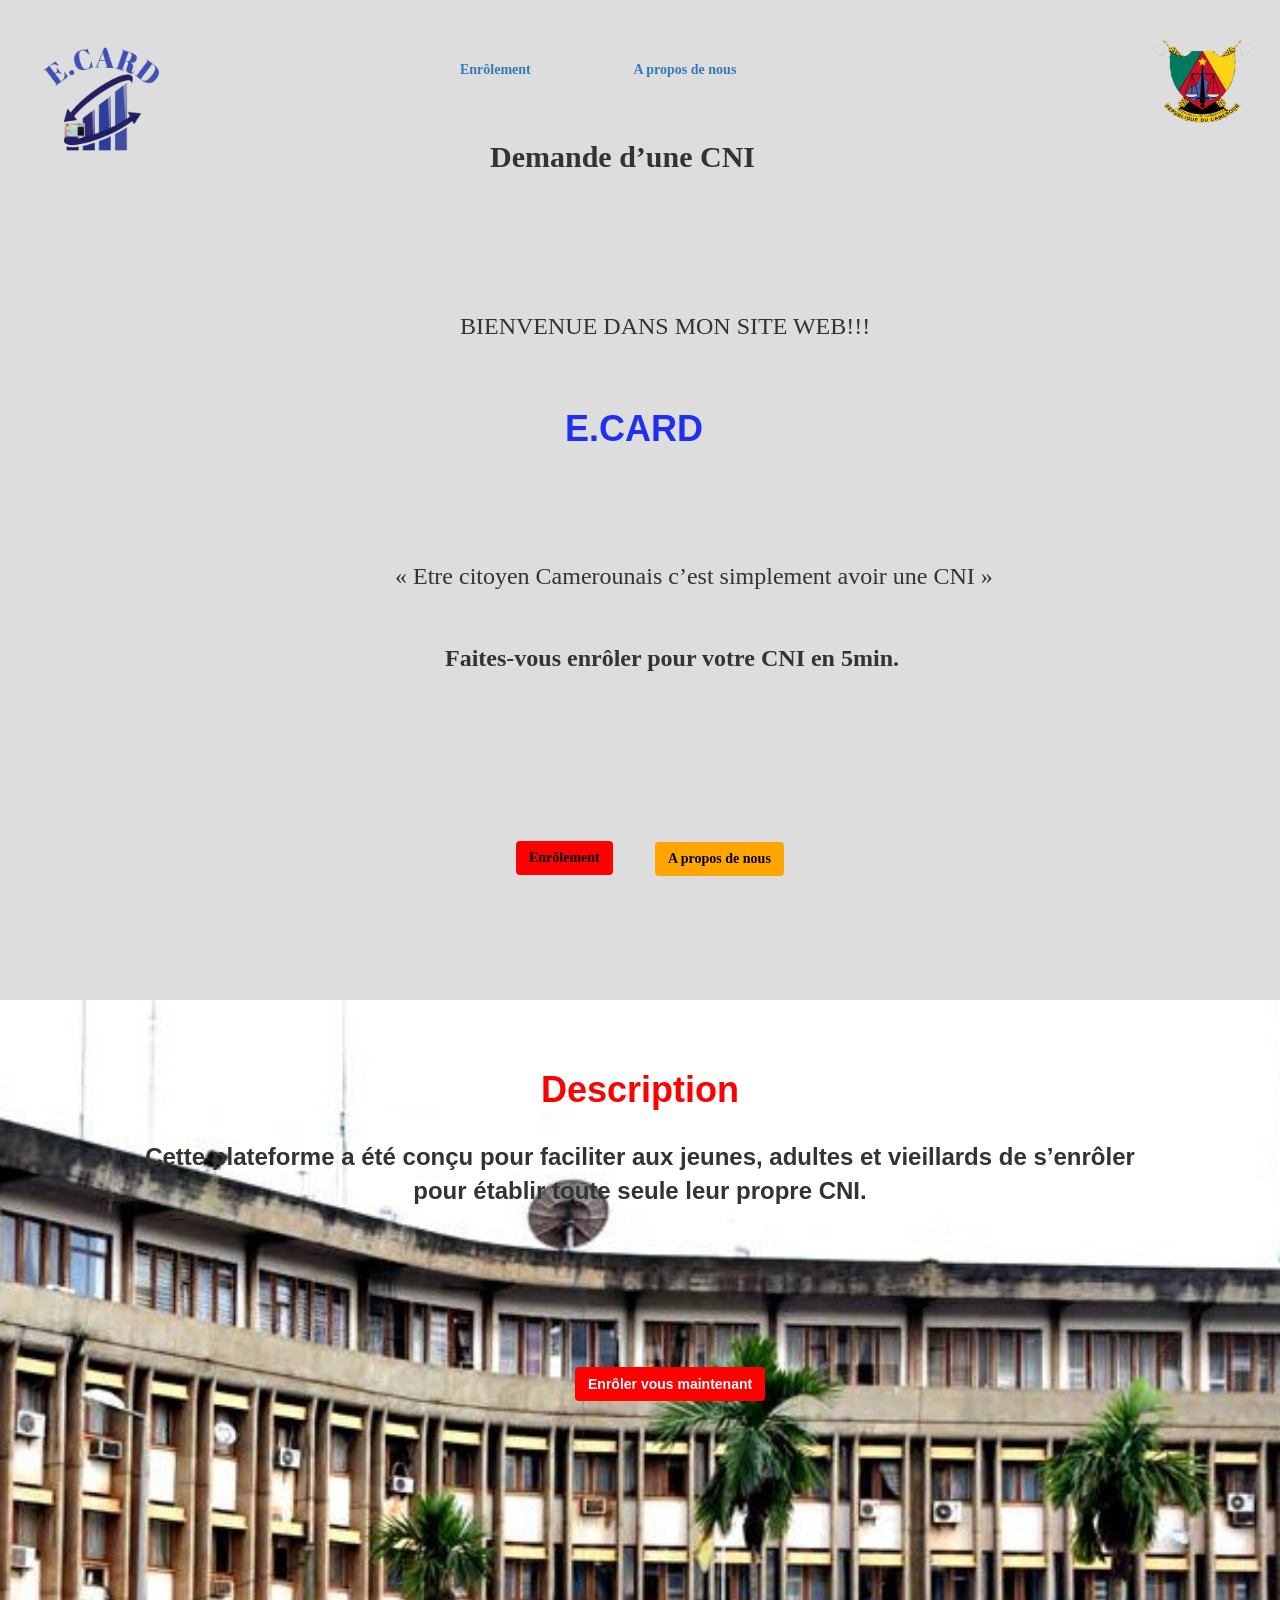
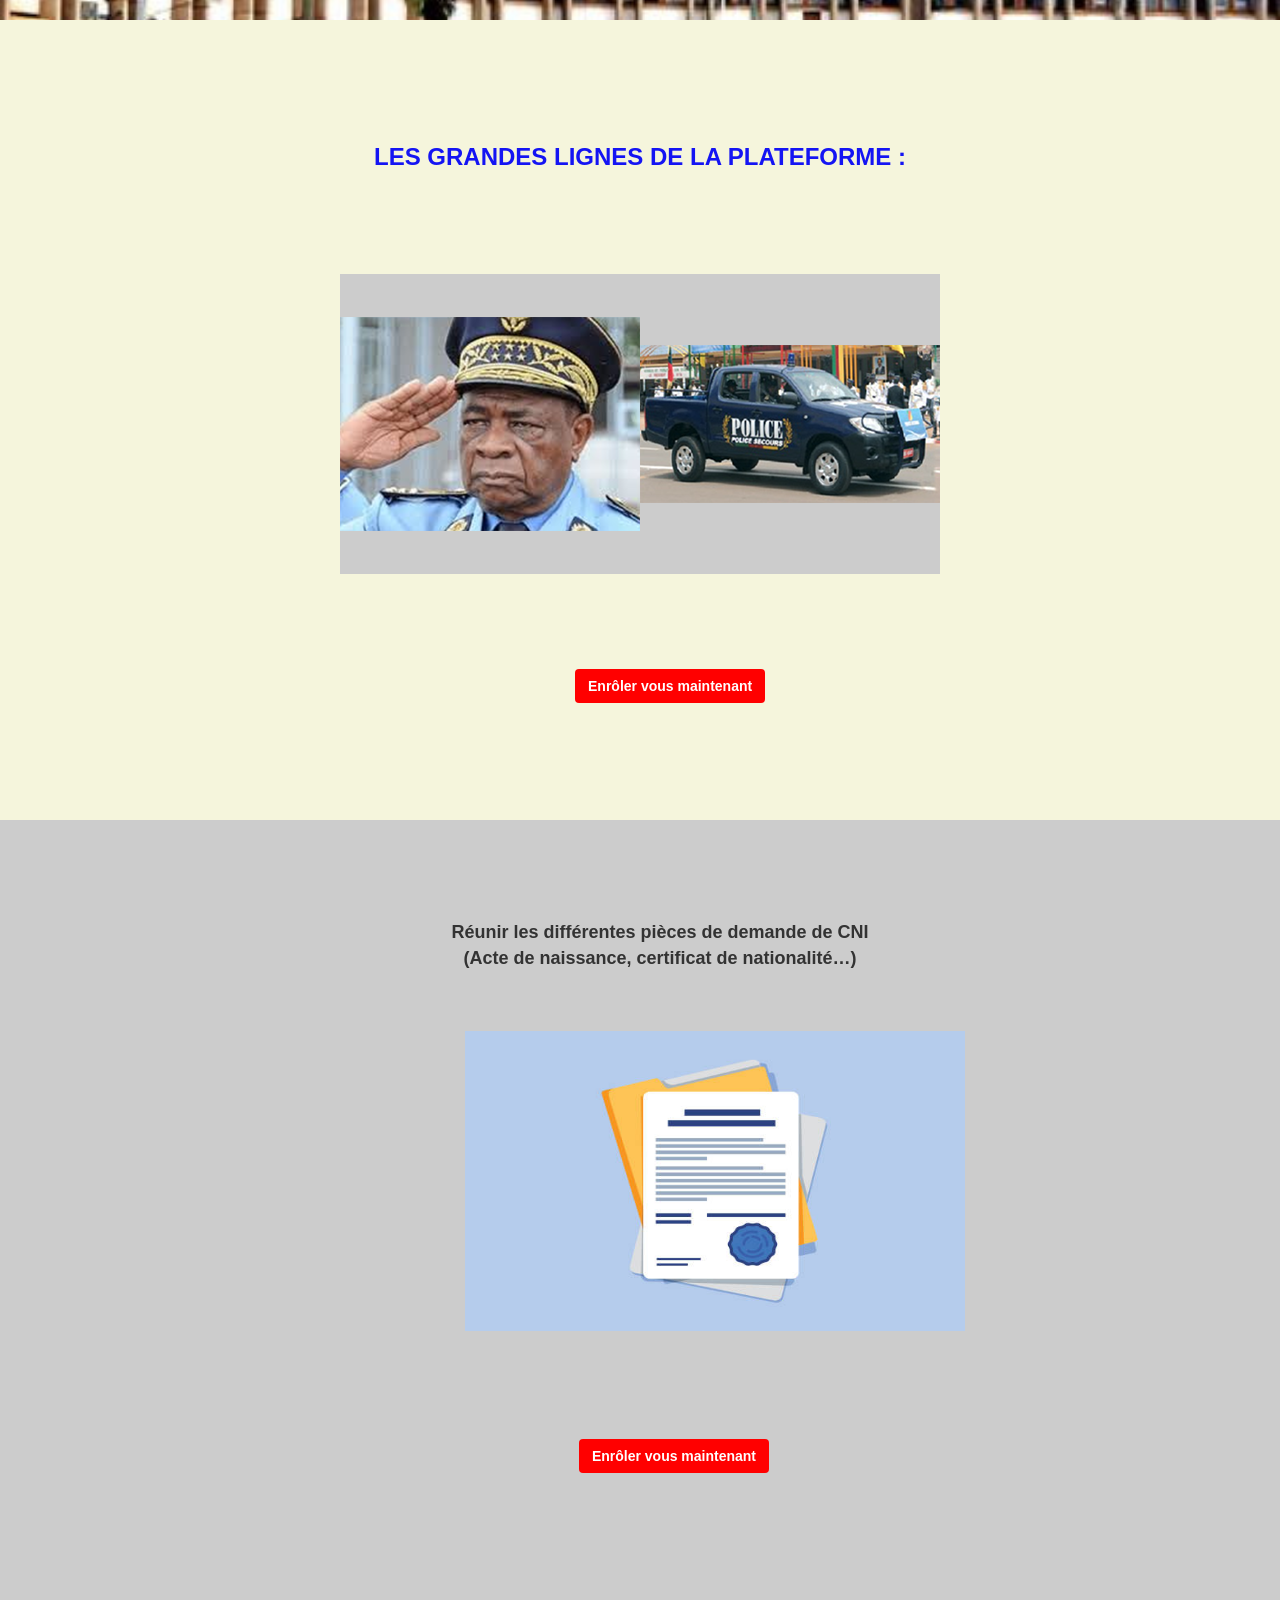
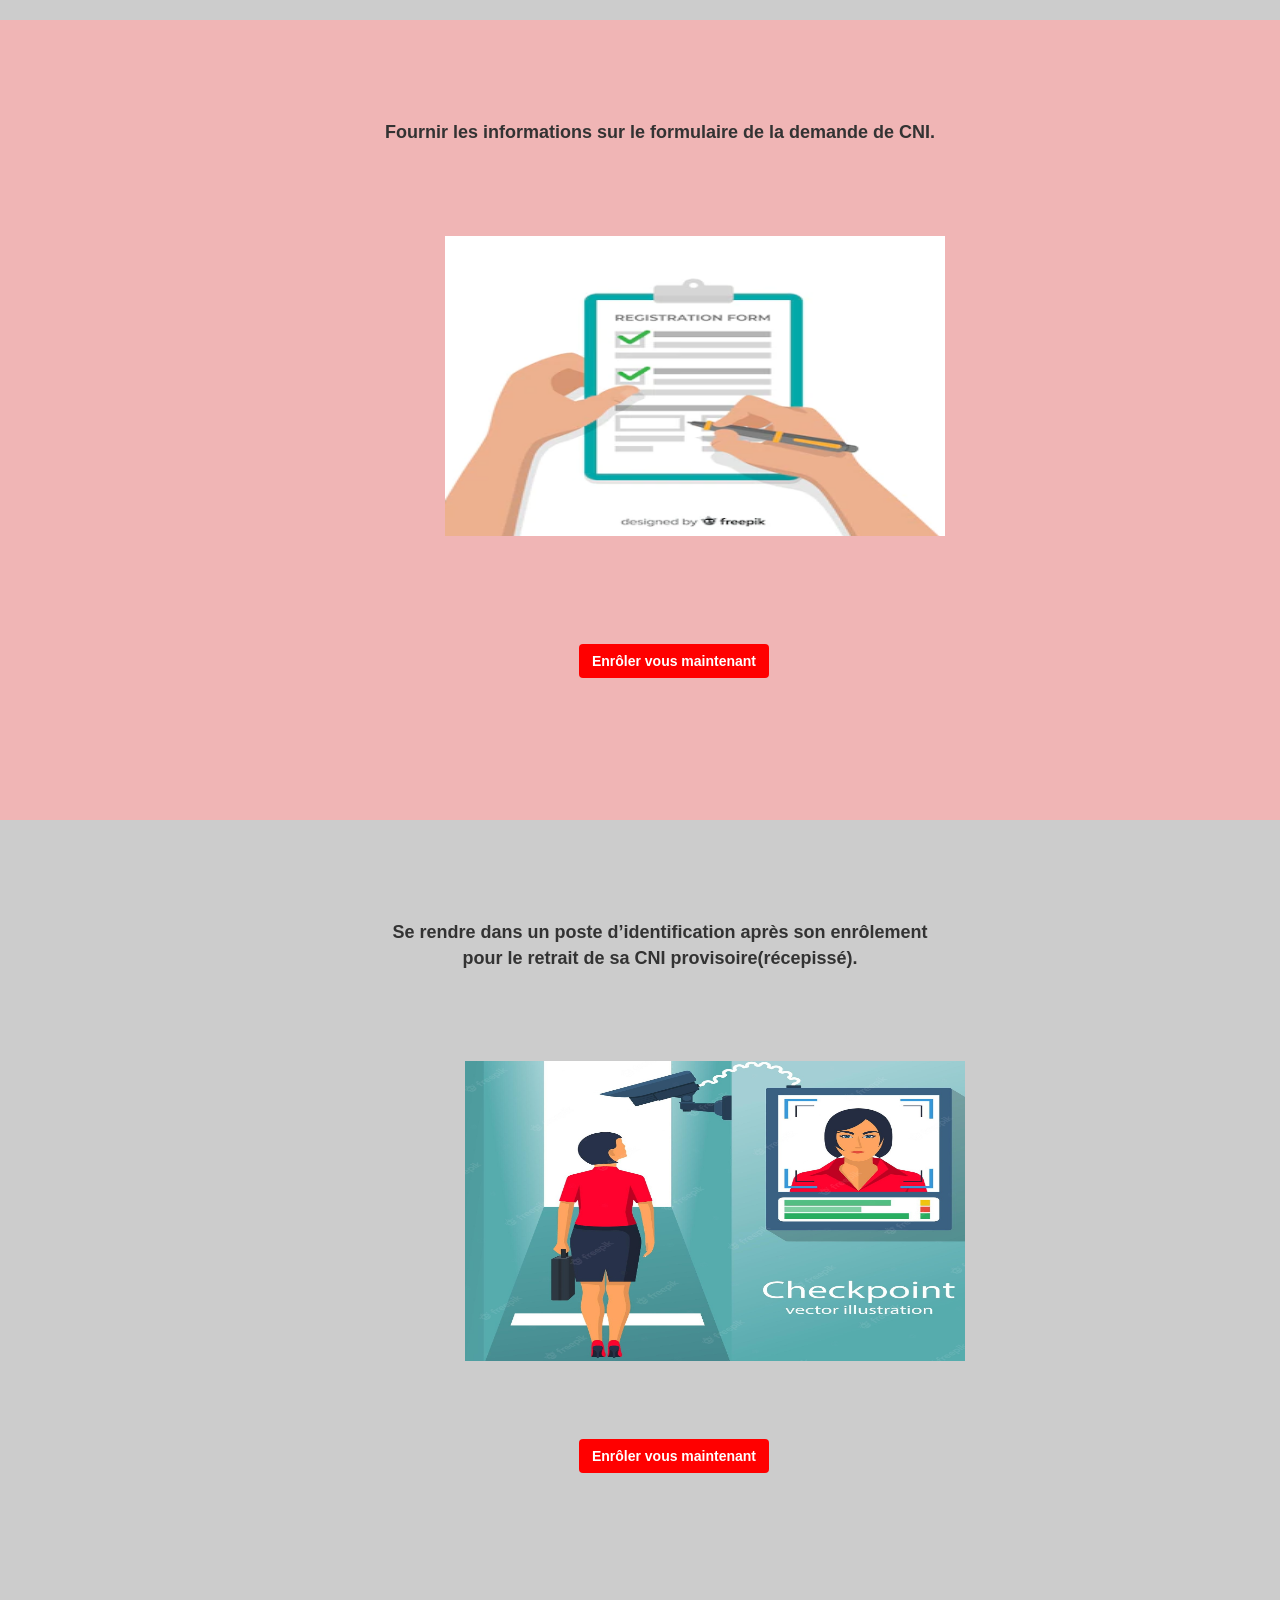
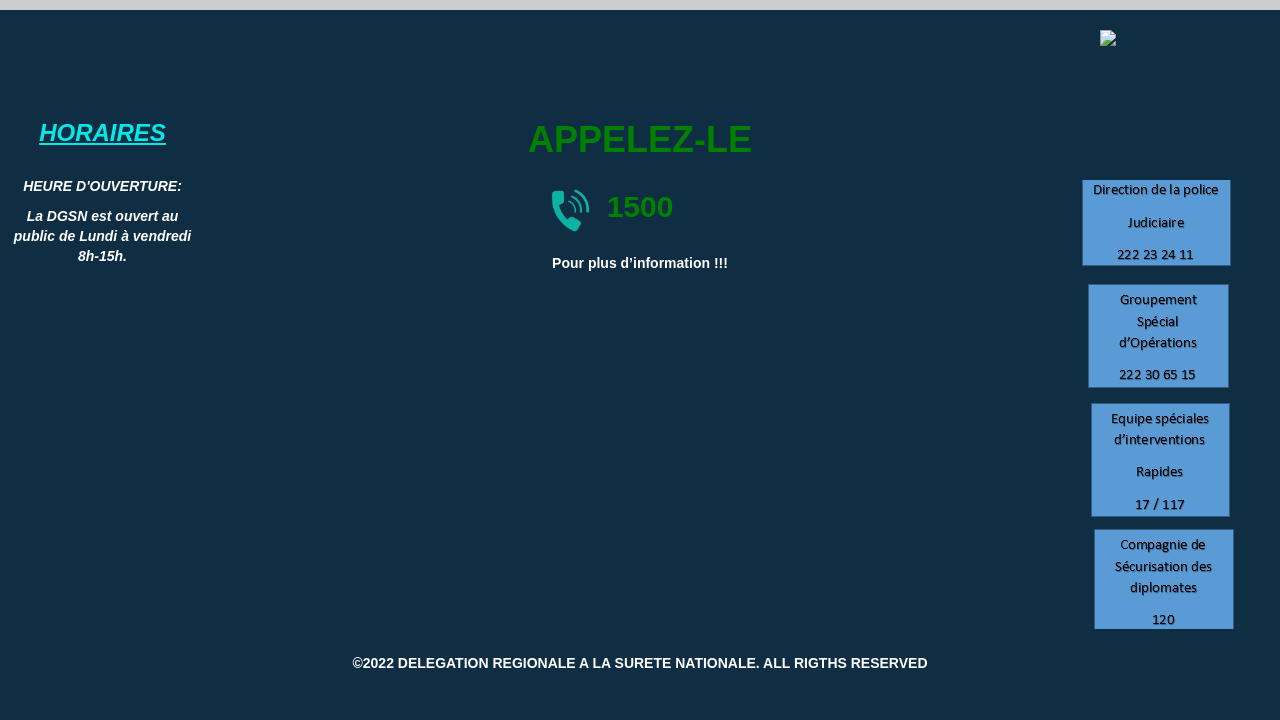
==== public/form/E.card.html @ ef7fb650 "first commit" ====
<!Doctype html>
<html>
    <head>
        <meta charset="utf-8" >
        <title> E.Card </title>
        <link rel="stylesheet" href="../css/bootstrap.css">
        <link rel="stylesheet" href="../style/E.card.css">
        <link rel="shortcut icon" href ="../images/logo.png">
        <meta name="viewport" content="width=device-width, initial-scale=1">
    </head>
    <body>
        <div class="container-fuid">
            <div class="row">
                <header class="col-md-12 bordurenoire">
                    <div class="col-md-2 ">
                        <img src="../images/logo.png" class="img-responsive" style="position: relative;top: 10px;">
                    </div>
                   <a href="../form/formregister.html" style="position: relative;left: 250px;top: 50px;"> Enrôlement</a>
                   <a href="Moncv.html" target="blink" style="position: relative;left: 350px;top: 50px;"> A propos de nous</a>
                   <h2>Demande d’une CNI</h2><br>
                   <h3>BIENVENUE DANS MON SITE WEB!!!</h3><br>
                   <h1> E.CARD</h1><br>
                   <p1>« Etre citoyen Camerounais c’est simplement avoir une CNI »</p1><br>
                   <p2>Faites-vous enrôler pour votre CNI en 5min.</p2>
                   <img src="../images/emblème_Cameroun.png" alt="anthem">
                   <a href="../form/formregister.html" class="btn"> Enrôlement</a>
                   <div class="bouton">
                        <a href="../form/Moncv.html" target="blink" class="btn"> A propos de nous</a>
                   </div> 
                </header>
            </div>
            <div class="row">
               <section class="col-md-12 bordureBleue">
                    <section class="col-md-12 bordurebleue section-1">
                        <h1>Description</h1>
                        <p>Cette plateforme a été conçu pour faciliter aux jeunes, adultes et vieillards de s’enrôler<br> pour établir toute seule leur propre CNI.</p>
                        <a href="../form/formregister.html" class="btn">Enrôler vous maintenant</a>
                    </section>
                    <section class="col-md-12 bordurebleue section-2">
                        <p> LES GRANDES LIGNES DE LA PLATEFORME :</p><br>
                        <div class="slider">
                            <div class="slides">
                              <img src="../images/01.png" alt="image">
                              <img src="../images/02.png" alt="image">
                              <img src="../images/03.png" alt="image">
                              <img src="../images/04.png" alt="image">
                            </div>
                        </div>
                        <a href="../form/formregister.html" class="btn">Enrôler vous maintenant</a>
                    </section>
                    <section class="col-md-12 bordurebleue section-3">
                        <ul>
                            <li>Réunir les différentes pièces de demande de CNI <br>(Acte de naissance, certificat de nationalité…)</li>
                        </ul>
                        <img src="../images/piéce.jpg" alt="image">
                        <a href="../form/formregister.html" class="btn">Enrôler vous maintenant</a>
                    </section>
                    <section class="col-md-12 bordurebleue section-4">
                        <ul>
                            <li>Fournir les informations sur le formulaire de la demande de CNI.</li>
                        </ul>
                        <img src="../images/formulaire.PNG" alt="image">
                        <a href="../form/formregister.html" class="btn">Enrôler vous maintenant</a>
                    </section>
                    <section class="col-md-12 bordurebleue section-5">
                        <ul>
                            <li>Se rendre dans un poste d’identification après son enrôlement<br>pour le retrait de sa CNI provisoire(récepissé).</li>
                        </ul>
                        <img src="../images/poste.jpg" alt="image">
                        <a href="../form/formregister.html" class="btn">Enrôler vous maintenant</a>
                    </section>
                </section>
            </div>
            <div class="row">
                <footer class="col-md-12 bordureVerte">
                    <div class="col-md-2 bordureVerte footer-1">
                        <h1>horaires</h1>
                        <p>heure d'ouverture:</p>
                        <P1>La DGSN est ouvert au public de Lundi à vendredi<br>8h-15h.</P1>

                    </div>
                    <div class="col-md-6 col-md-offset-1 bordureVerte footer-2"> 
                        <img src="../images/phoneImg.png" alt="contact">
                        <h1>APPELEZ-LE</h1>
                        <h2>1500</h2>
                        <p1>Pour plus d’information !!!</p1>
                        <p>©2022 DELEGATION REGIONALE A LA SURETE NATIONALE. ALL RIGTHS RESERVED</p>
                    </div>
                   <div class="col-md-2 col-md-offset-1 bordureVerte footer-3"> 
                    <img src="../images/logopolice.PNG" class="img-responsive" style="width: 100;height: 100px;position: relative;left:20px;bottom: 50px;">
                    <img src="../images/contact.png" class="img-responsive">
                    </div>
                </footer>
            </div>
        </div>
    </body>
</html>
---- public/style/E.card.css ----
.container-fuid{
    border: 1px ;
    overflow: hidden;
}
.bordurenoire{ 
   border: 1px  #000;
   padding: 10px;
   font-family:algerian;
   font-weight: bold;
   background-color: #ddd;
   min-height: 1000px;
}

.bordurenoire > h2{
    position: relative;
    left: 280px;
    top: 90px;
    font-weight: bolder;
}
.bordurenoire > h3{
    font-family:Arial Narrow;
    position: relative;
    left: 250px;
    top: 180px;
}
.bordurenoire > p1{
    font-family:Arial Narrow; ;
    font-size:x-large;
    position: relative;
    left: 400px;
    font-weight: normal;
    text-align: center;
    top: 280px;
}

.btn{
    display: inline-block;
    background-color:red;
    color:#000;
    text-align: center;
    font-weight: bold;
    vertical-align: middle;
    border: 1px solid transparent;
    outline: none;
    user-select: none;
    position: relative;
    left: 0px;
    top: 420px;
    margin-left: -40px;
    margin-bottom: -150px;
}
.bouton > .btn{
    display: inline-block;
    background-color:orange;
    color:#000;
    text-align: center;
    font-weight: bold;
    vertical-align: middle;
    border: 1px solid transparent;
    outline: none;
    user-select: none;
    position: relative;
    left: 700px;
    top: 360px;
}

.bordurenoire > p2{
    font-family:Rockwell Extra Bold ;
    font-size:x-large;
    position: relative;
    left: 450px;
    font-weight: bolder;
    top: 300px;
    text-align: center;
}
.bordurenoire > img{
    width: 100px;
    height:100px ;
    position: relative;
    bottom: 290px;
    left: 700px;
} 

.bordurenoire > h1{
    font-family:Arial ;
    position: relative;
    left: 570px;
    text-transform: capitalize;
    font-weight: bold;
    color: rgb(33, 47, 241);
    top: 200px;
    font-weight: bolder;
}
.bordureVerte{
   border: 1px black; 
   padding: 10px; 
   text-align: center;
   font-weight: bold;
   color: white;
   background-color: #0f2e44;
   min-height: 400px;
   margin-top: -10px;
   margin-bottom: -80px;
}

.footer-2>p{
    position: relative;
    top: 400px;
}
.footer-2>p1{
    position: relative;
    top: 20px;
}
.footer-1{
    min-height: 800px;
}
.footer-1>h1{
    font-style: italic;
    text-align: center;
   color: rgb(4, 233, 233);
   text-decoration: underline;
   text-transform: uppercase;
   font-size: x-large;
   margin-top: 100px;
   font-weight: bold;
   
}
.footer-1>p{
    text-transform: uppercase;
    font-style: italic;
    text-align: center;
    font-size: 100%;
    position: relative;
    top: 20px;
}
.footer-1>p1{
    font-style: italic;
    text-align: center;
    position: relative;
    top: 20px;
}
.footer-2{
    min-height: 800px;
}
.footer-3{
    min-height: 800px;
    margin-top: 50px;
}
.footer-2>h1{
   color: green;
   font-weight: bolder;
   position: relative;
   top: 20px;
}
.footer-2>h2{
    color: green;
    font-weight: bolder;
    margin-top: 50px;
 }
 .footer-2>img{
    width: 60px; 
    height: 60px;
    position: relative;
    top: 160px;
    left: -70px;
   
 }

 .section-1{
    min-height: 620px;
    background-image: url("../images/DGSN.jpg");
    background-repeat: no-repeat;
    background-size: cover;
    background-attachment:scroll ;
}
.section-1>h1{
    color: red;
    text-align: center;
    font-weight: bolder;
    margin-top: 70px;
}
.section-1>p{
    text-align: center;
    position: relative;
    top: 20px;
    font-size: x-large;
    font-weight: bold;
    
}
.section-1>.btn{
    display: inline-block;
    background-color:red;
    color:#fff;
    text-align: center;
    font-weight: bold;
    vertical-align: middle;
    border: 1px solid transparent;
    outline: none;
    user-select: none;
    position: relative;
    left: 600px;
    top: 100px;
}
.section-2{
    min-height: 800px;
    background-color:beige;
}
.section-2>p{
    color: rgb(20, 20, 243);
    font-weight: bold;
    text-align: center;
    margin-top: 120px;
    font-size:x-large
}
.section-2>.btn{
    display: inline-block;
    background-color:red;
    color:#fff;
    text-align: center;
    font-weight: bold;
    vertical-align: middle;
    border: 1px solid transparent;
    outline: none;
    user-select: none;
    position: relative;
    left: 600px;
    top: 15px;
    margin-bottom: -30px;
   
}
.section-3{
    min-height: 800px;
    background-color: #ccc;
}
.section-3>ul{
   list-style-type: none;
   position: relative;
   top: 50px;
   text-align: center;
   font-weight: bold;
   font-size: large;
   margin-top: 50pX;
}
.section-3>img{
    position: relative;
    top: 100px;
    left: 450px;
    height: 300px;
    width: 500px;
 }
 .section-3>.btn{
    display: inline-block;
    background-color:red;
    color:#fff;
    text-align: center;
    font-weight: bold;
    vertical-align: middle;
    border: 1px solid transparent;
    outline: none;
    user-select: none;
    position: relative;
    left: 100px;
    top: 300px;
}
 .section-4{
    min-height: 800px;
    background-color:rgb(240, 181, 181);
   
}
.section-4>ul{
    list-style-type: none;
    position: relative;
    top: 50px;
    text-align: center;
    font-size: large;
    font-weight: bold;
    margin-top: 50px;
}
.section-4>img{
    position: relative;
    top: 130px;
    left: 430px;
    height: 300px;
    width: 500px;
 }
 .section-4>.btn{
    display: inline-block;
    background-color:red;
    color:#fff;
    text-align: center;
    font-weight: bold;
    vertical-align: middle;
    border: 1px solid transparent;
    outline: none;
    user-select: none;
    position: relative;
    left: 100px;
    top: 330px;
}
 .section-5{
    min-height: 800px;
    background-color:#ccc;
   
}
.section-5>ul{
    list-style-type: none;
    position: relative;
    top: 50px;
    text-align: center;
    font-size: large;
    font-weight: bold;
    margin-top: 50px;
}
.section-5>img{
    position: relative;
    top: 130px;
    left: 450px;
    height: 300px;
    width: 500px;


}
.section-5>.btn{
    display: inline-block;
    background-color:red;
    color:#fff;
    text-align: center;
    font-weight: bold;
    vertical-align: middle;
    border: 1px solid transparent;
    outline: none;
    user-select: none;
    position: relative;
    left: 100px;
    top: 300px;
}
.slides{
    display: flex;
    width: calc(300px*4);
    animation: glisse 20s infinite;
}
.slider{
    width: 600px;
    overflow: hidden;
    margin: 70px auto;
  
}
@keyframes glisse{
    0%{
        transform: translateX(0);
    }
    25%{
        transform: translateX(-300px);
    }
    50%{
        transform: translateX(-600px);
    }
    75%{
        transform: translateX(-900px);
    }
    100%{
        transform: translateX(0);
    }
}
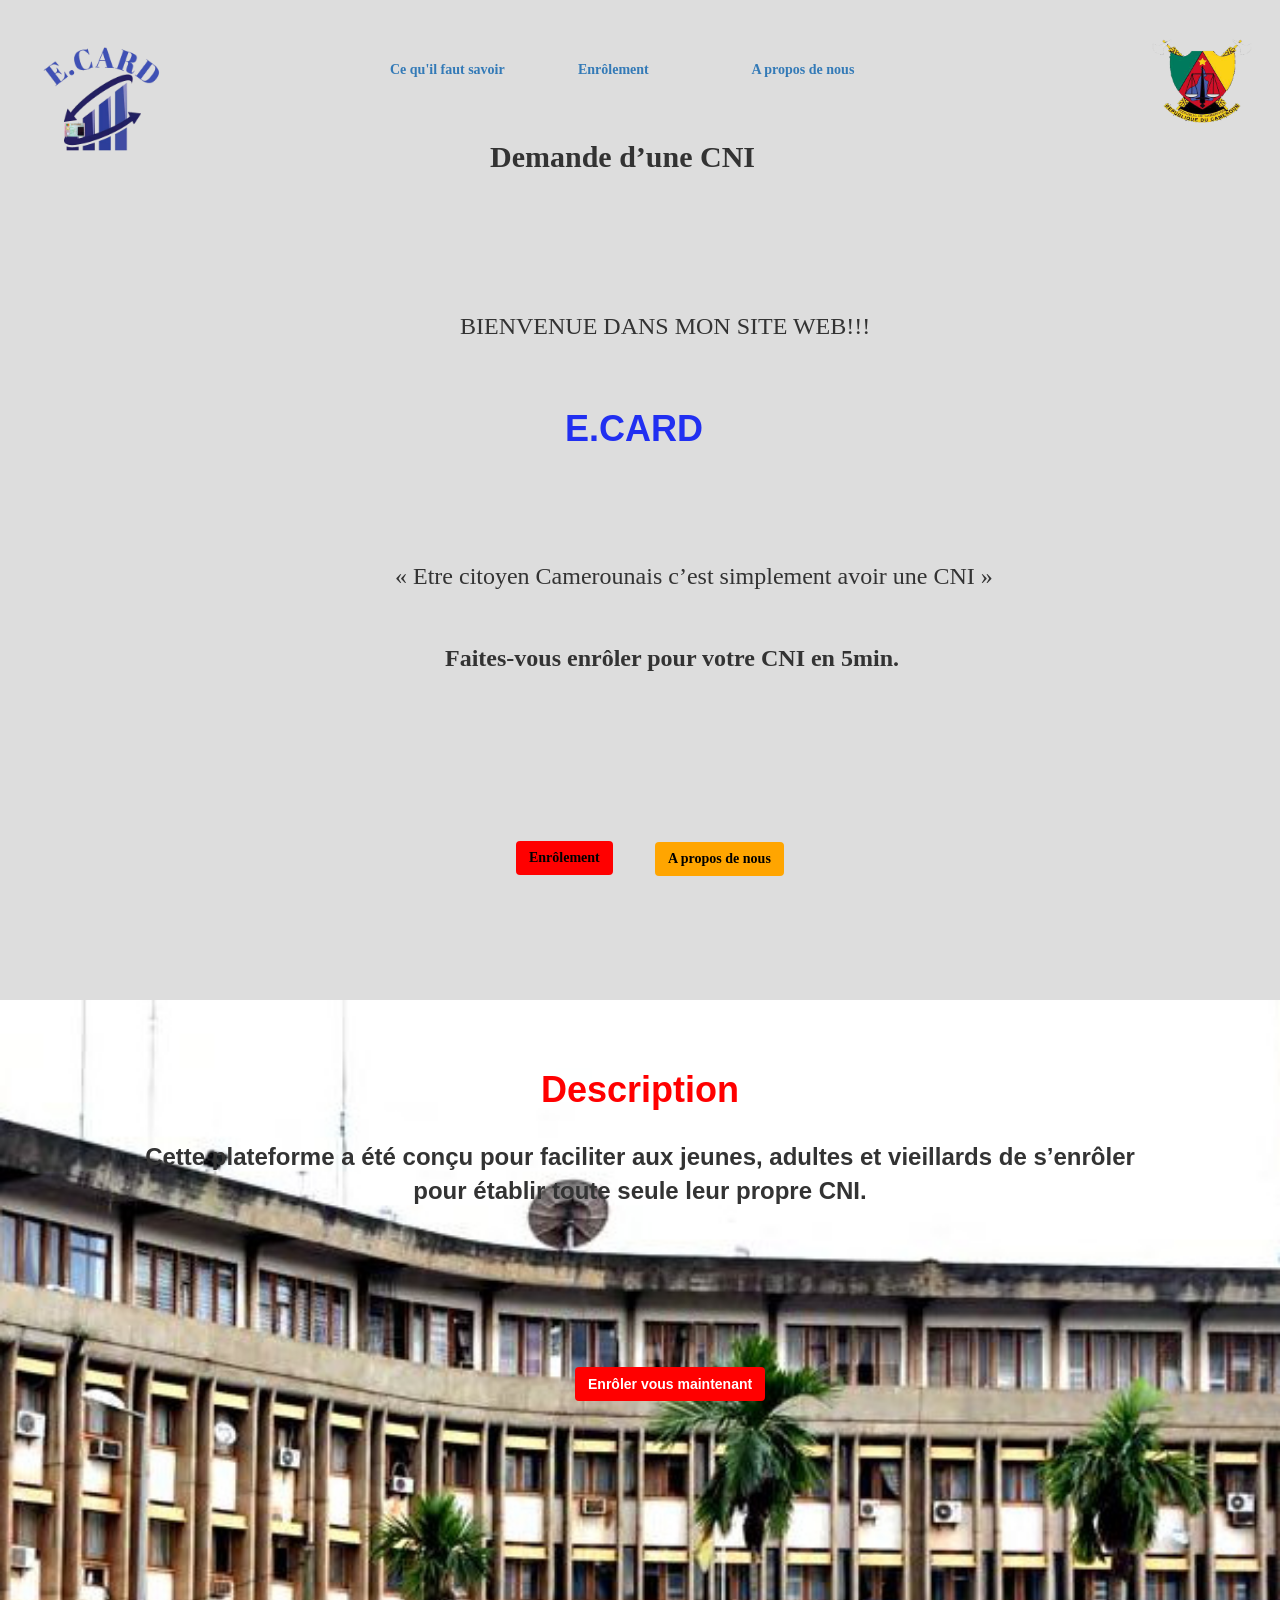
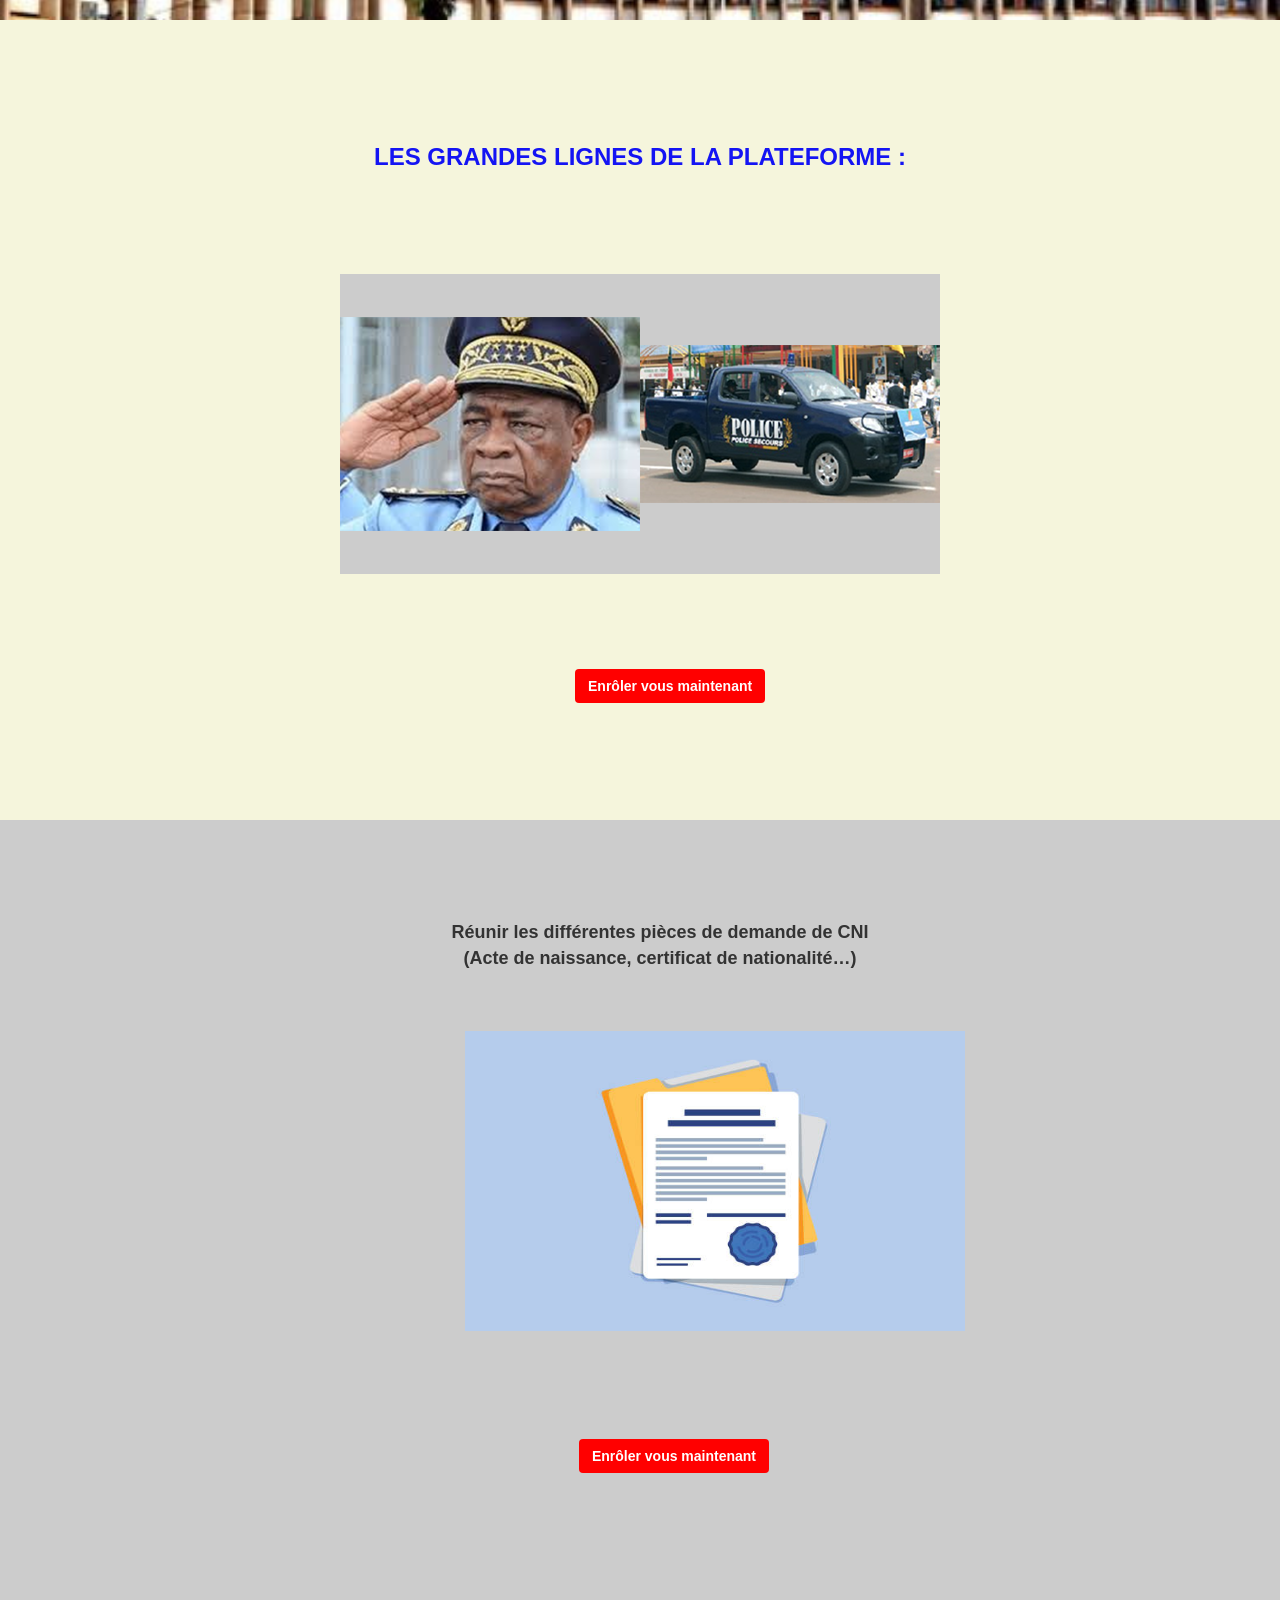
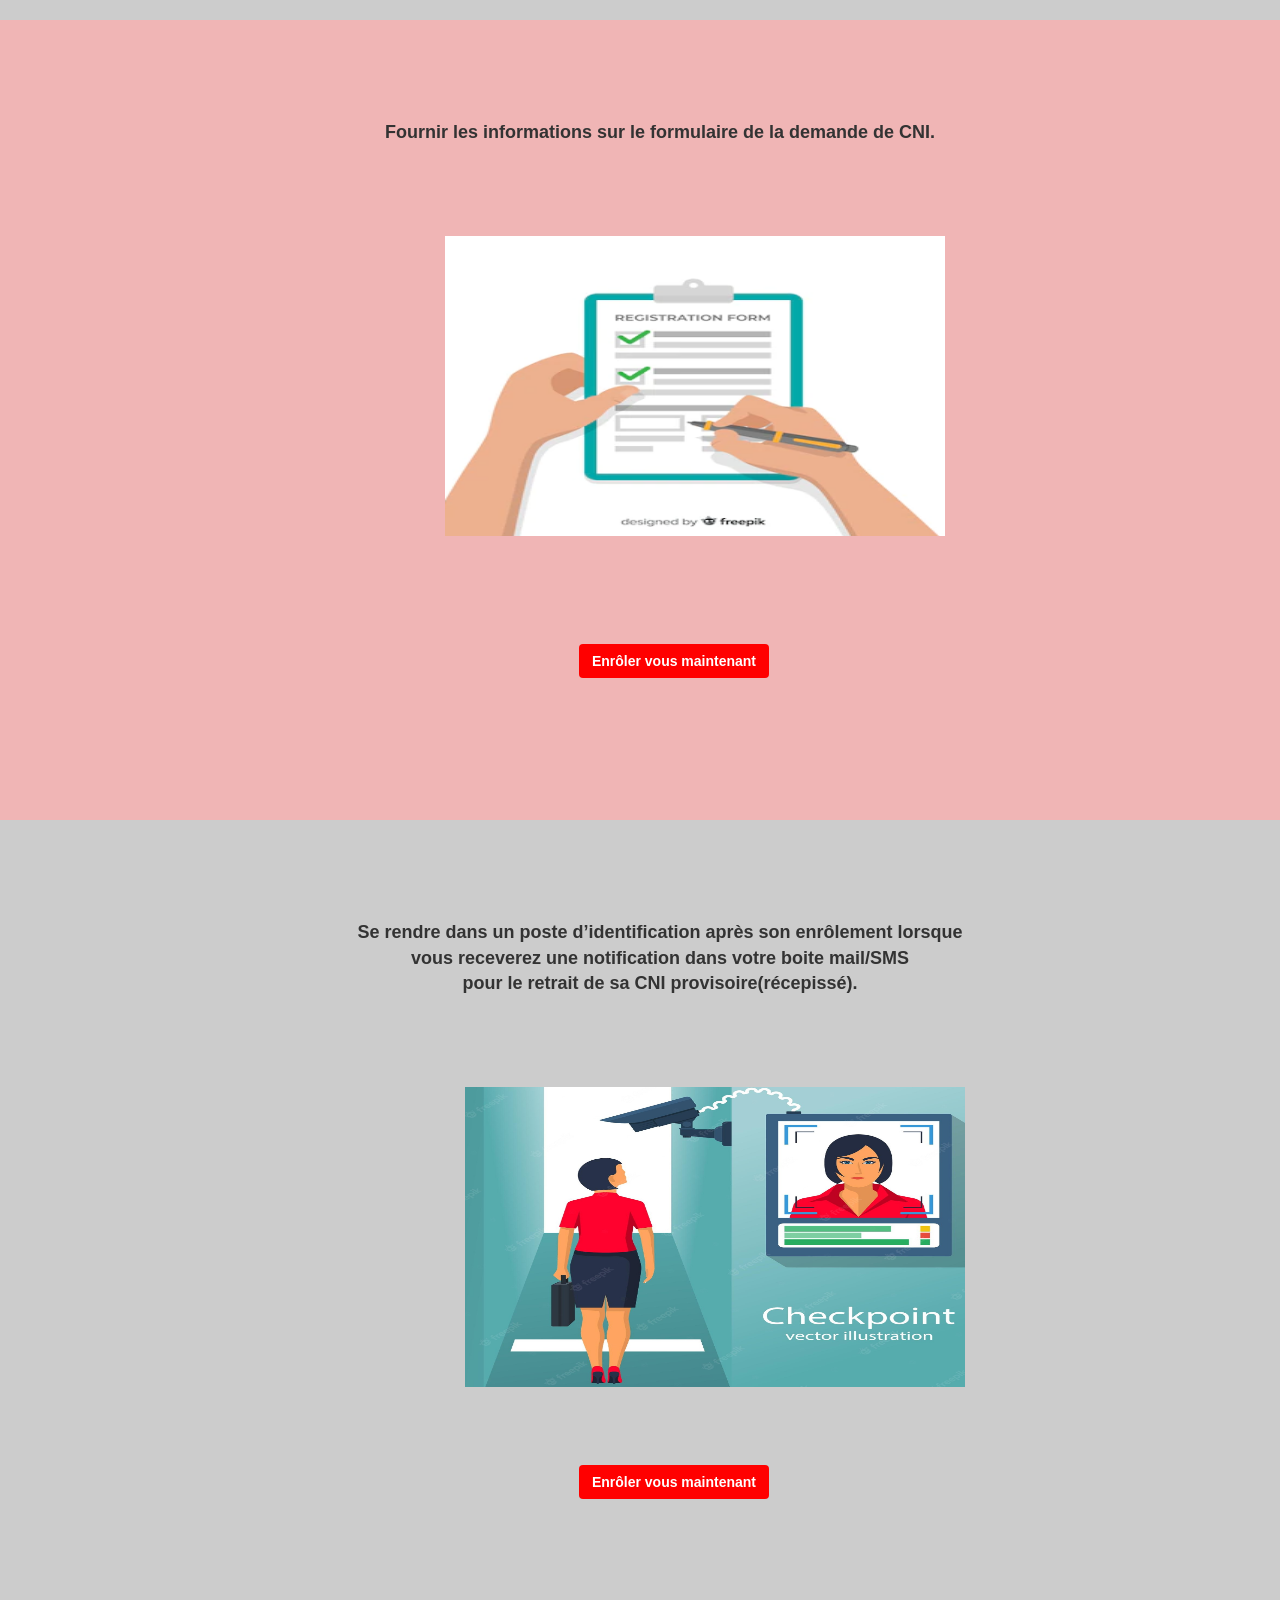
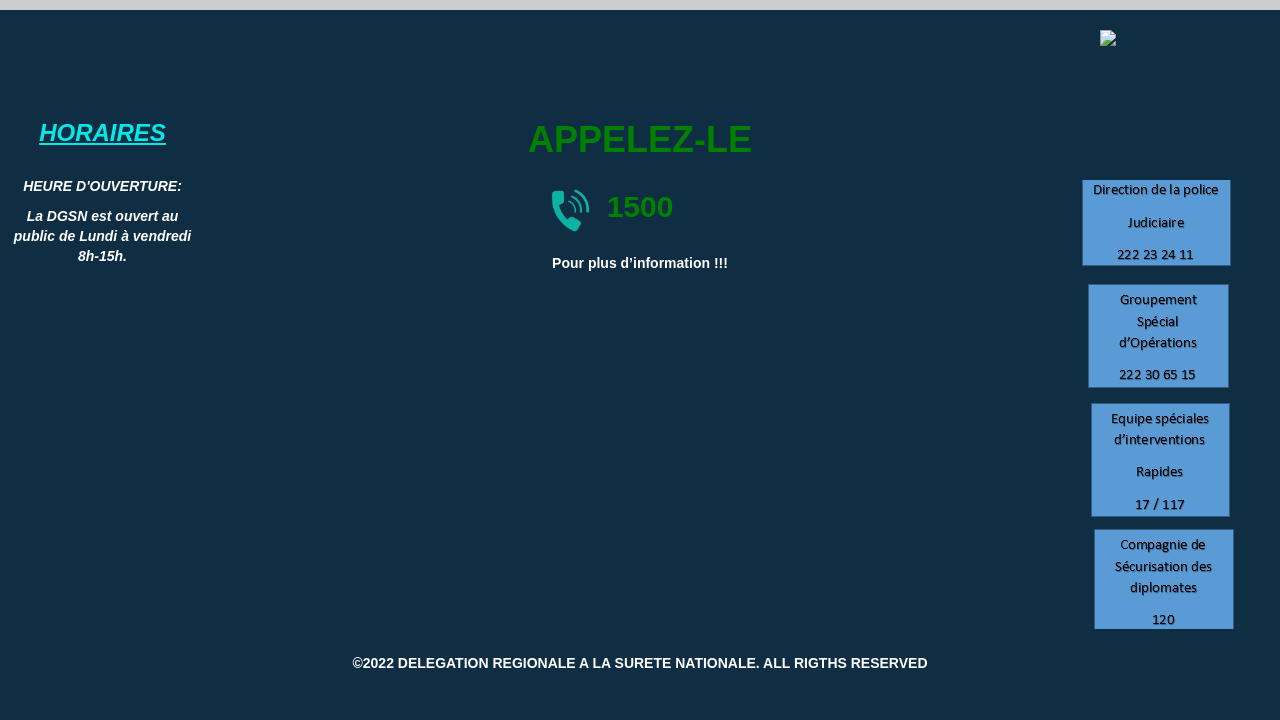
==== commit fb704809: "Ajout des fichiers de numérisation" ====
--- a/public/form/E.card.html
+++ b/public/form/E.card.html
@@ -15,6 +15,7 @@
                     <div class="col-md-2 ">
                         <img src="../images/logo.png" class="img-responsive" style="position: relative;top: 10px;">
                     </div>
+                   <a href="../form/document.html" style="position: relative;left:180px;top: 50px;">Ce qu'il faut savoir</a>
                    <a href="../form/formregister.html" style="position: relative;left: 250px;top: 50px;"> Enrôlement</a>
                    <a href="Moncv.html" target="blink" style="position: relative;left: 350px;top: 50px;"> A propos de nous</a>
                    <h2>Demande d’une CNI</h2><br>
@@ -64,7 +65,7 @@
                     </section>
                     <section class="col-md-12 bordurebleue section-5">
                         <ul>
-                            <li>Se rendre dans un poste d’identification après son enrôlement<br>pour le retrait de sa CNI provisoire(récepissé).</li>
+                            <li>Se rendre dans un poste d’identification après son enrôlement lorsque <br> vous receverez une notification dans votre boite mail/SMS <br>pour le retrait de sa CNI provisoire(récepissé).</li>
                         </ul>
                         <img src="../images/poste.jpg" alt="image">
                         <a href="../form/formregister.html" class="btn">Enrôler vous maintenant</a>
